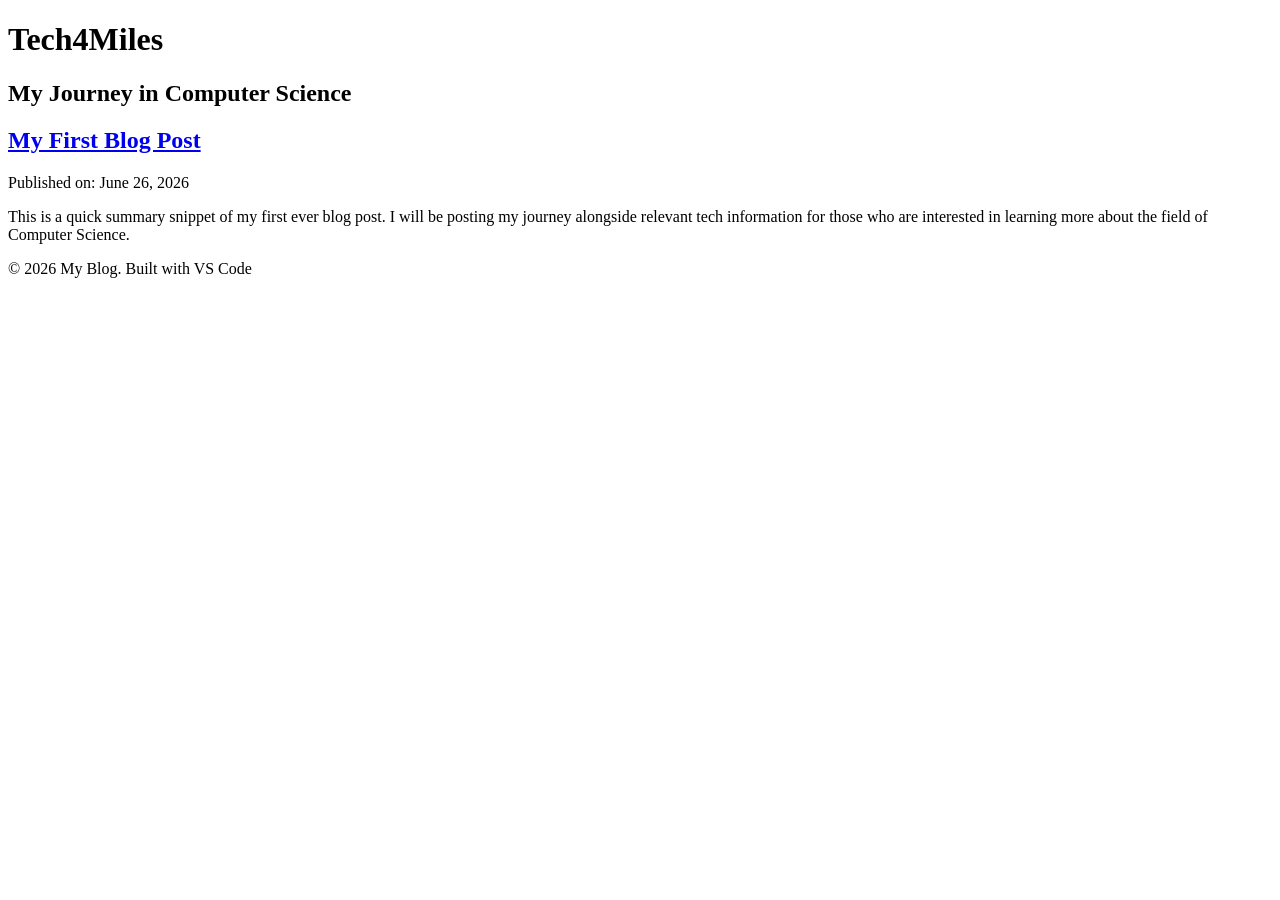
==== index.html @ a4bb527f "Initial blog upload" ====
<!DOCTYPE html>
<html lang="en">
<head>
    <meta charset="UTF-8">
    <meta name="viewport" content="width=device-width, initial-scale=1.0">
    <title>My Web Page</title>
    <link rel="stylesheet" href="styles.css">
</head>
<body>
    <header>
        <h1>Tech4Miles</h1>
        <h2>My Journey in Computer Science</h2>
    </header>
    <main class="blog-container">
        <article class="post-preview">
            <h2><a href="post1.html">My First Blog Post</a></h2>
            <p class="date">Published on: June 26, 2026</p>
            <p>This is a quick summary snippet of my first ever blog post. I will be posting my journey alongside relevant tech information for those who are interested in learning more about the field of Computer Science.</p>
        </article>
    </main>
    <footer>
        <p>&copy; 2026 My Blog. Built with VS Code</p>
    </footer>
</body>
</html>
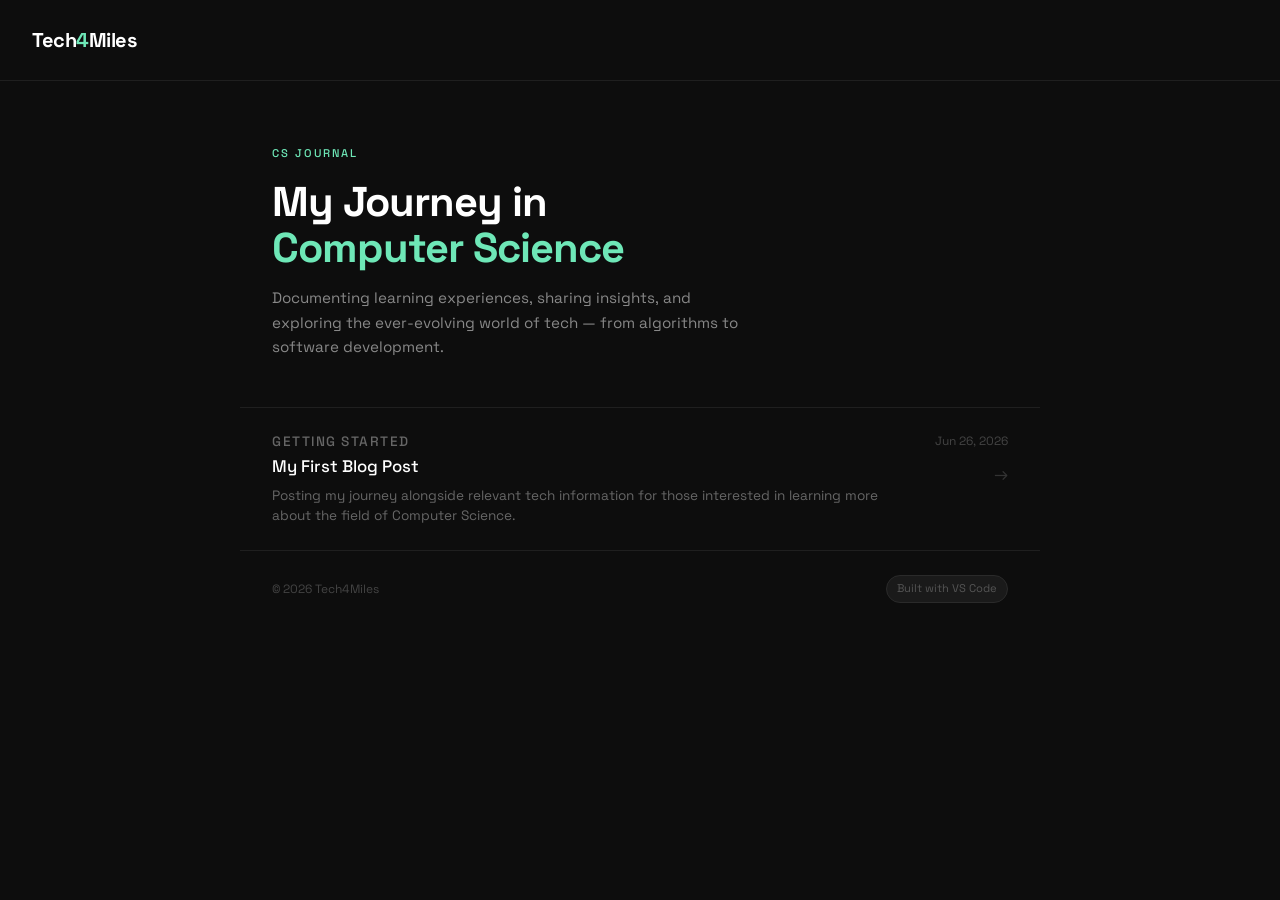
==== commit 5a9f3681: "Updated the style of the page to make it look more professional" ====
--- a/index.html
+++ b/index.html
@@ -3,23 +3,40 @@
 <head>
     <meta charset="UTF-8">
     <meta name="viewport" content="width=device-width, initial-scale=1.0">
-    <title>My Web Page</title>
-    <link rel="stylesheet" href="styles.css">
+    <title>Tech4Miles</title>
+    <link rel="stylesheet" href="style.css">
 </head>
 <body>
     <header>
-        <h1>Tech4Miles</h1>
+        <h1>Tech<span class="accent">4</span>Miles</h1>
         <h2>My Journey in Computer Science</h2>
     </header>
-    <main class="blog-container">
-        <article class="post-preview">
-            <h2><a href="post1.html">My First Blog Post</a></h2>
-            <p class="date">Published on: June 26, 2026</p>
-            <p>This is a quick summary snippet of my first ever blog post. I will be posting my journey alongside relevant tech information for those who are interested in learning more about the field of Computer Science.</p>
-        </article>
-    </main>
+
+    <div class="blog-container">
+        <section class="hero">
+            <p class="hero-eyebrow">CS Journal</p>
+            <h2>My Journey in<br><em>Computer Science</em></h2>
+            <p class="hero-sub">Documenting learning experiences, sharing insights, and exploring the ever-evolving world of tech — from algorithms to software development.</p>
+        </section>
+
+        <main class="post-list">
+            <a class="post-preview" href="post1.html">
+                <div class="post-preview-left">
+                    <p class="post-tag">Getting Started</p>
+                    <h2>My First Blog Post</h2>
+                    <p>Posting my journey alongside relevant tech information for those interested in learning more about the field of Computer Science.</p>
+                </div>
+                <div class="post-preview-right">
+                    <span class="date">Jun 26, 2026</span>
+                    <span class="post-arrow">→</span>
+                </div>
+            </a>
+        </main>
+    </div>
+
     <footer>
-        <p>&copy; 2026 My Blog. Built with VS Code</p>
+        <p>&copy; 2026 Tech4Miles</p>
+        <span class="footer-badge">Built with VS Code</span>
     </footer>
 </body>
 </html>
--- a/style.css
+++ b/style.css
@@ -0,0 +1,219 @@
+@import url('https://fonts.googleapis.com/css2?family=Space+Grotesk:wght@400;500;700&display=swap');
+
+*, *::before, *::after {
+    box-sizing: border-box;
+}
+
+body {
+    font-family: 'Space Grotesk', Arial, sans-serif;
+    line-height: 1.6;
+    margin: 0;
+    padding: 0;
+    background-color: #0d0d0d;
+    color: #ffffff;
+}
+
+/* ── Header ── */
+header {
+    background-color: #0d0d0d;
+    border-bottom: 1px solid #1f1f1f;
+    padding: 1.5rem 2rem;
+    display: flex;
+    align-items: center;
+    justify-content: space-between;
+}
+
+header h1 {
+    font-size: 1.25rem;
+    font-weight: 700;
+    letter-spacing: -0.5px;
+    margin: 0;
+    color: #ffffff;
+}
+
+header h1 .accent {
+    color: #6EE7B7;
+}
+
+header h2 {
+    display: none;
+}
+
+/* ── Hero ── */
+.hero {
+    padding: 4rem 2rem 3rem;
+    border-bottom: 1px solid #1f1f1f;
+    max-width: 800px;
+    margin: 0 auto;
+}
+
+.hero-eyebrow {
+    font-size: 0.7rem;
+    font-weight: 500;
+    color: #6EE7B7;
+    letter-spacing: 2px;
+    text-transform: uppercase;
+    margin: 0 0 1rem;
+}
+
+.hero h2 {
+    font-size: 2.6rem;
+    font-weight: 700;
+    color: #ffffff;
+    line-height: 1.1;
+    letter-spacing: -1px;
+    margin: 0 0 1rem;
+}
+
+.hero h2 em {
+    color: #6EE7B7;
+    font-style: normal;
+}
+
+.hero-sub {
+    font-size: 0.95rem;
+    color: #888888;
+    max-width: 480px;
+    line-height: 1.6;
+    margin: 0;
+}
+
+/* ── Blog container ── */
+.blog-container {
+    max-width: 800px;
+    margin: 0 auto;
+}
+
+/* ── Post list ── */
+.post-list {
+    display: flex;
+    flex-direction: column;
+    gap: 1px;
+    background: #1f1f1f;
+}
+
+/* ── Post preview card ── */
+.post-preview {
+    background: #0d0d0d;
+    padding: 1.5rem 2rem;
+    display: flex;
+    align-items: flex-start;
+    justify-content: space-between;
+    gap: 1rem;
+    text-decoration: none;
+    transition: background 0.15s;
+}
+
+.post-preview:hover {
+    background: #111111;
+}
+
+.post-preview-left {
+    flex: 1;
+}
+
+.post-tag {
+    font-size: 0.65rem;
+    font-weight: 500;
+    color: #6EE7B7;
+    letter-spacing: 1.5px;
+    text-transform: uppercase;
+    margin: 0 0 6px;
+}
+
+.post-preview h2 {
+    font-size: 1.05rem;
+    font-weight: 500;
+    color: #ffffff;
+    margin: 0 0 6px;
+}
+
+.post-preview p {
+    font-size: 0.85rem;
+    color: #666666;
+    line-height: 1.5;
+    margin: 0;
+}
+
+.post-preview-right {
+    display: flex;
+    flex-direction: column;
+    align-items: flex-end;
+    gap: 8px;
+}
+
+.date {
+    font-size: 0.75rem;
+    color: #444444;
+    white-space: nowrap;
+}
+
+.post-arrow {
+    color: #333333;
+    font-size: 1.1rem;
+}
+
+/* ── Footer ── */
+footer {
+    padding: 1.5rem 2rem;
+    border-top: 1px solid #1f1f1f;
+    display: flex;
+    justify-content: space-between;
+    align-items: center;
+    max-width: 800px;
+    margin: 0 auto;
+}
+
+footer p {
+    font-size: 0.75rem;
+    color: #444444;
+    margin: 0;
+}
+
+.footer-badge {
+    font-size: 0.7rem;
+    background: #1a1a1a;
+    border: 1px solid #2a2a2a;
+    color: #555555;
+    padding: 4px 10px;
+    border-radius: 20px;
+}
+
+/* ── Post page ── */
+.back-link {
+    display: inline-block;
+    margin-bottom: 2rem;
+    font-size: 0.85rem;
+    color: #6EE7B7;
+    text-decoration: none;
+}
+
+.back-link:hover {
+    text-decoration: underline;
+}
+
+.post-article {
+    padding: 3rem 2rem;
+    max-width: 800px;
+    margin: 0 auto;
+}
+
+.post-article h2 {
+    font-size: 2rem;
+    font-weight: 700;
+    color: #ffffff;
+    letter-spacing: -0.5px;
+    margin: 0 0 0.5rem;
+}
+
+.post-article .date {
+    display: block;
+    margin-bottom: 2rem;
+}
+
+.post-article p {
+    font-size: 1rem;
+    color: #aaaaaa;
+    line-height: 1.8;
+    margin: 0 0 1.25rem;
+}
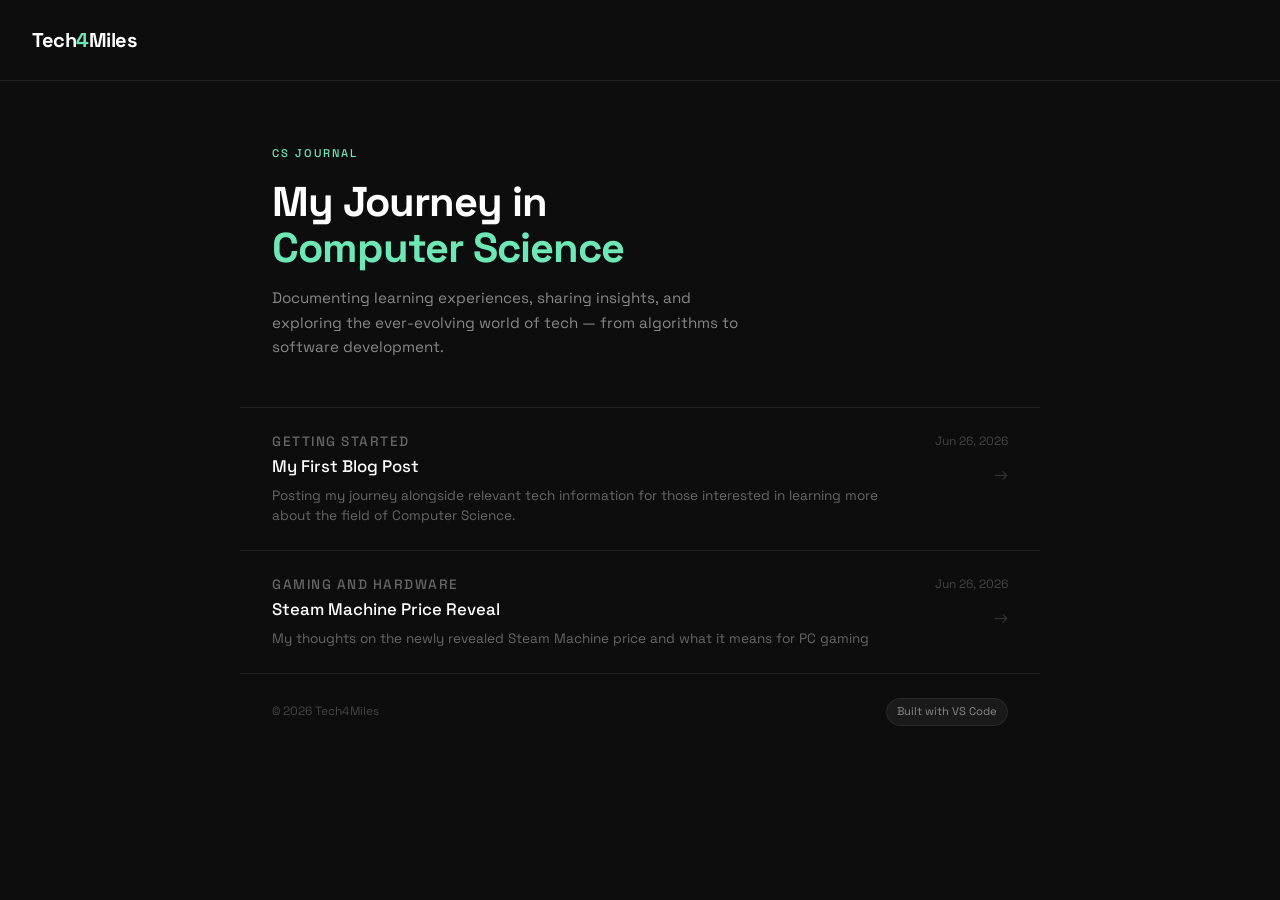
==== commit 7e6517ab: "Created my second post" ====
--- a/index.html
+++ b/index.html
@@ -31,6 +31,17 @@
                     <span class="post-arrow">→</span>
                 </div>
             </a>
+            <a class="post-preview" href="post2.html">
+                <div class=""post-preview-left">
+                    <p class="post-tag">Gaming and Hardware</p>
+                    <h2>Steam Machine Price Reveal</h2>
+                    <p>My thoughts on the newly revealed Steam Machine price and what it means for PC gaming</p>
+                </div>
+                <div class="post-preview-right">
+                    <span class="date">Jun 26, 2026</span>
+                    <span class="post-arrow">→</span>
+                </div>
+            </a>
         </main>
     </div>
 
--- a/style.css
+++ b/style.css
@@ -174,7 +174,7 @@
     font-size: 0.7rem;
     background: #1a1a1a;
     border: 1px solid #2a2a2a;
-    color: #555555;
+    color: #8a8a8a;
     padding: 4px 10px;
     border-radius: 20px;
 }
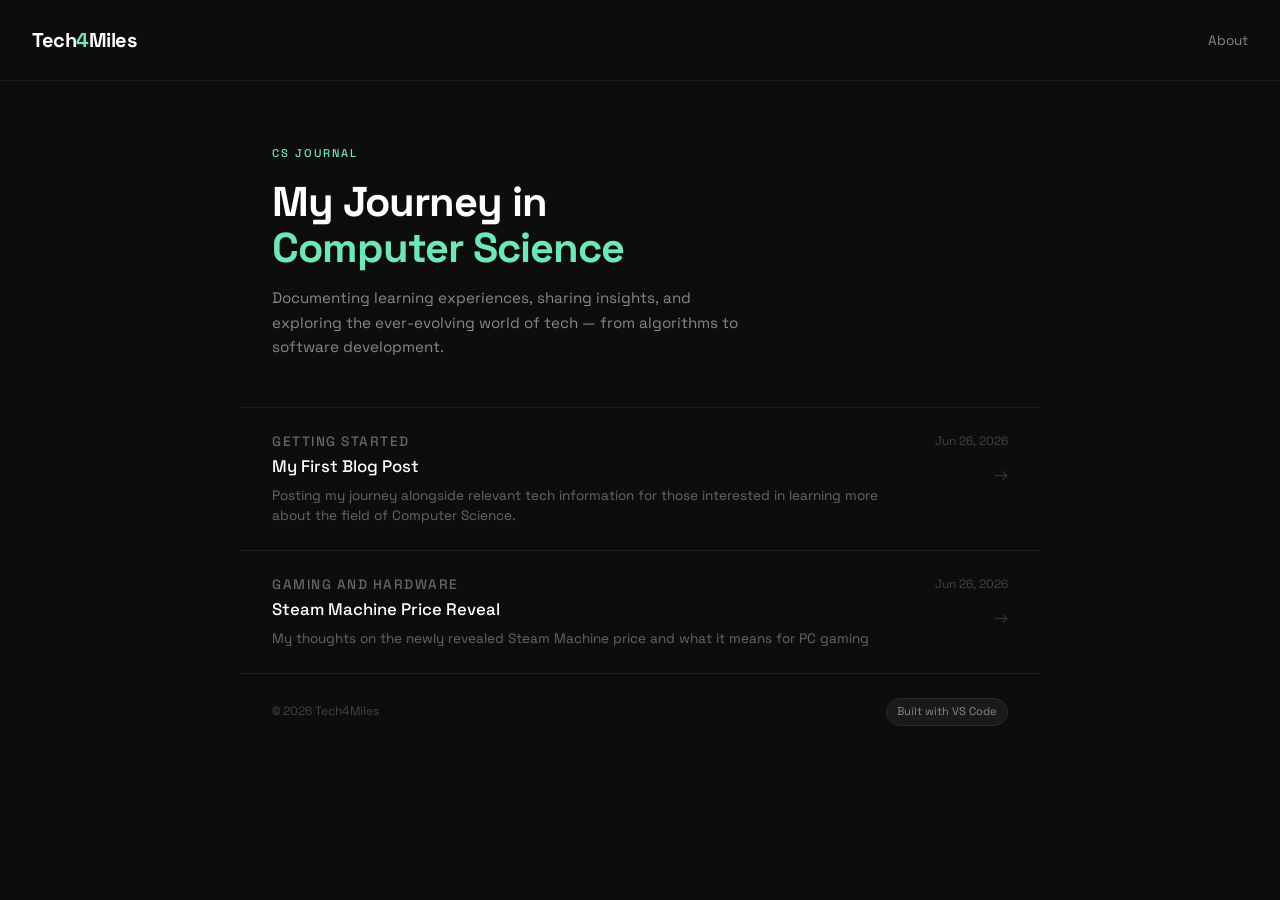
==== commit 481627e7: "Added an about section to the home page" ====
--- a/index.html
+++ b/index.html
@@ -9,6 +9,9 @@
 <body>
     <header>
         <h1>Tech<span class="accent">4</span>Miles</h1>
+        <nav>
+            <a href="about.html">About</a>
+        </nav>
         <h2>My Journey in Computer Science</h2>
     </header>
 
--- a/style.css
+++ b/style.css
@@ -2,6 +2,32 @@
 
 *, *::before, *::after {
     box-sizing: border-box;
+}
+
+.about {
+    padding: 2.5rem 2rem;
+    border-bottom: 1px solid #1f1f1f;
+}
+
+.about-img {
+    width: 200px;
+    height: 200px;
+    border-radius: 50%;
+    object-fit: cover;
+    display: block;
+    margin: 1.5rem 0;
+    border: 2px solid #6EE7B7;
+}
+
+.about p {
+    font-size: 0.95rem;
+    color: #888888;
+    line-height: 1.8;
+    margin: 0;
+}
+
+.about p:first-child {
+    margin-bottom: 0.75rem;
 }
 
 body {
@@ -76,6 +102,16 @@
     max-width: 480px;
     line-height: 1.6;
     margin: 0;
+}
+
+nav a {
+    font-size: 0.85rem;
+    color: #888888;
+    text-decoration: none;
+}
+
+nav a:hover {
+    color: #6EE7B7;
 }
 
 /* ── Blog container ── */
@@ -198,6 +234,13 @@
     margin: 0 auto;
 }
 
+.post-article img {
+    height: 50%;
+    width: 50%;
+    border-radius: 8px;
+    margin: 1.5rem 0;
+}
+
 .post-article h2 {
     font-size: 2rem;
     font-weight: 700;
